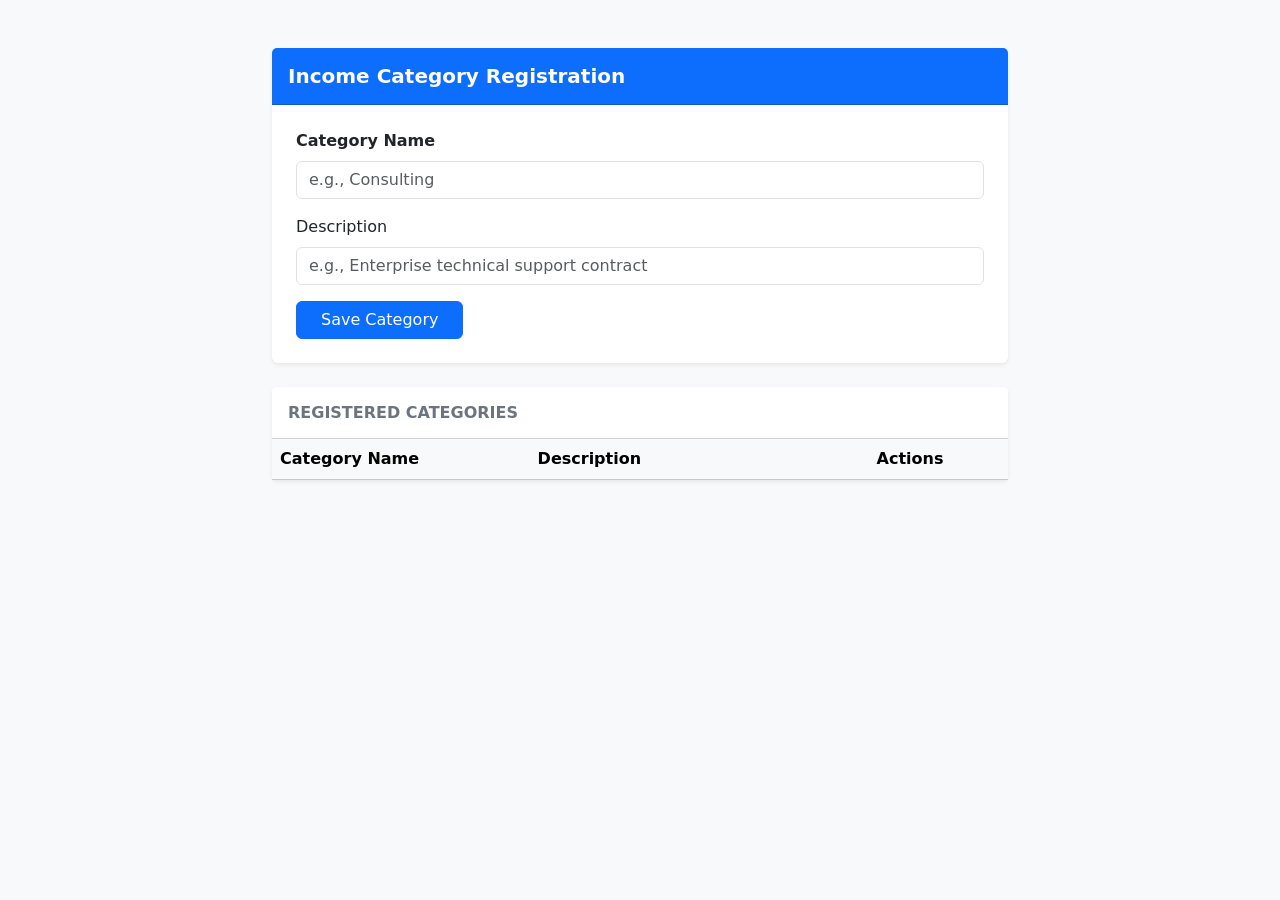
==== index.html @ abf00559 "update updater" ====
<!DOCTYPE html>
<html lang="en">
<head>
<meta charset="UTF-8">
<meta name="viewport" content="width=device-width, initial-scale=1.0">
<title>Enterprise Income Tracker</title>
<!-- Bootstrap 5 CDN -->
<link rel="stylesheet"
href="https://cdn.jsdelivr.net/npm/bootstrap@5.3.2/dist/css/bootstrap.min.css">
<link rel="stylesheet" href="style.css">
</head>
<body class="bg-light py-5">
<main class="container">
<div class="row justify-content-center">
<div class="col-lg-8">
<!-- Registration Card -->
<div class="card shadow-sm border-0 mb-4">
<div class="card-header bg-primary text-white py-3">
<h1 class="h5 mb-0 fw-bold">Income Category Registration</h1>
</div>
<div class="card-body p-4">
<form id="categoryForm">
<div class="mb-3">
<label for="txtCatName" class="form-label fw-semibold">Category
Name</label>
<input type="text" id="txtCatName" class="form-control"
placeholder="e.g., Consulting" required>
</div>
<div class="mb-3">

<label for="txtCatDesc" class="form-label fw-
semibold">Description</label>

<input type="text" id="txtCatDesc" class="form-control"
placeholder="e.g., Enterprise technical support contract" required>
</div>

<button type="button" id="btnAdd" class="btn btn-primary px-4 fw-
semibold">Save Category</button>

</form>
</div>
</div>
<!-- Ledger Table Card -->

<div class="card shadow-sm border-0">
<div class="card-header bg-white py-3">
<h2 class="h6 mb-0 text-secondary fw-bold text-uppercase">Registered
Categories</h2>
</div>
<div class="table-responsive">
<table class="table table-hover align-middle mb-0">
<thead class="table-light">
<tr>
<th scope="col" class="w-35">Category Name</th>
<th scope="col">Description</th>
<!-- New column header to hold the Delete button for each row -->
<th scope="col" class="text-center">Actions</th>
</tr>
</thead>
<tbody id="listIncomeCat">
<!-- Dynamic rows injected here via JavaScript -->
</tbody>
</table>
</div>
</div>
</div>
</div>
</main>
<script src="app.js"></script>
</body>
</html>
---- style.css ----
body {

font-family: system-ui, -apple-system, BlinkMacSystemFont, "Segoe UI", Roboto, sans-
serif;

}
.table th.w-35 {
width: 35%;
}
.form-control:focus {
border-color: #0d6efd;
box-shadow: 0 0 0 0.25rem rgba(13, 110, 253, 0.15);
}
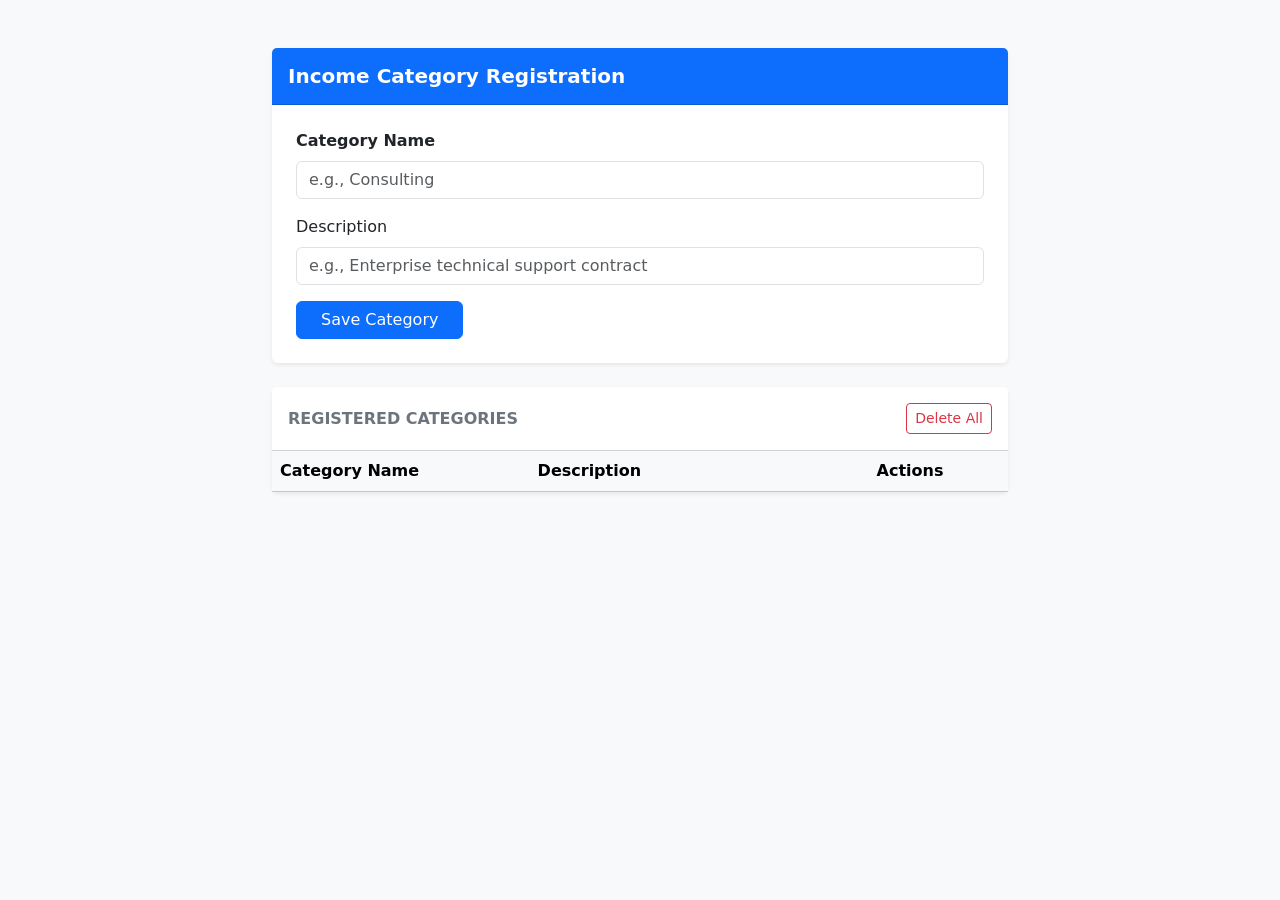
==== commit b0b8bb44: "added delete all" ====
--- a/index.html
+++ b/index.html
@@ -1,40 +1,63 @@
+<!-- Tells the browser this is an HTML5 document -->
 <!DOCTYPE html>
+<!-- Root element of the page; lang="en" tells browsers/screen readers the page is in English -->
 <html lang="en">
 <head>
+<!-- Sets the character encoding so text and symbols display correctly -->
 <meta charset="UTF-8">
+<!-- Makes the page resize/scale properly on phones and tablets -->
 <meta name="viewport" content="width=device-width, initial-scale=1.0">
+<!-- Text shown on the browser tab -->
 <title>Enterprise Income Tracker</title>
 <!-- Bootstrap 5 CDN -->
+<!-- Loads Bootstrap's CSS from the internet so we can use its ready-made styles/classes -->
 <link rel="stylesheet"
 href="https://cdn.jsdelivr.net/npm/bootstrap@5.3.2/dist/css/bootstrap.min.css">
+<!-- Loads our own custom stylesheet for any extra tweaks -->
 <link rel="stylesheet" href="style.css">
 </head>
+<!-- bg-light = light gray page background, py-5 = padding on top and bottom -->
 <body class="bg-light py-5">
+<!-- container centers content and adds side margins (Bootstrap layout helper) -->
 <main class="container">
+<!-- row + justify-content-center: centers the column horizontally -->
 <div class="row justify-content-center">
+<!-- col-lg-8: on large screens, this column takes up 8 of 12 grid units -->
 <div class="col-lg-8">
 <!-- Registration Card -->
+<!-- card = boxed container with shadow-sm (soft shadow), border-0 (no border), mb-4 (margin below) -->
 <div class="card shadow-sm border-0 mb-4">
+<!-- Blue header bar for the card, white text, padding top/bottom -->
 <div class="card-header bg-primary text-white py-3">
+<!-- h5 sized heading, fw-bold makes the text bold -->
 <h1 class="h5 mb-0 fw-bold">Income Category Registration</h1>
 </div>
+<!-- Padded inner area of the card that holds the form -->
 <div class="card-body p-4">
+<!-- The form that holds our two inputs and the Save button -->
 <form id="categoryForm">
+<!-- mb-3 adds spacing below this input group -->
 <div class="mb-3">
+<!-- Label text linked to the txtCatName input via "for" -->
 <label for="txtCatName" class="form-label fw-semibold">Category
 Name</label>
+<!-- Text box where the user types the category name; "required" is a basic HTML check -->
 <input type="text" id="txtCatName" class="form-control"
 placeholder="e.g., Consulting" required>
 </div>
 <div class="mb-3">
 
+<!-- Label text linked to the txtCatDesc input -->
 <label for="txtCatDesc" class="form-label fw-
 semibold">Description</label>
 
+<!-- Text box where the user types the description -->
 <input type="text" id="txtCatDesc" class="form-control"
 placeholder="e.g., Enterprise technical support contract" required>
 </div>
 
+<!-- type="button" (not "submit") so clicking it doesn't reload the page; -->
+<!-- JavaScript listens for clicks on this button by its id "btnAdd" -->
 <button type="button" id="btnAdd" class="btn btn-primary px-4 fw-
 semibold">Save Category</button>
 
@@ -43,21 +66,36 @@
 </div>
 <!-- Ledger Table Card -->
 
+<!-- Second card that displays the list of saved categories -->
 <div class="card shadow-sm border-0">
-<div class="card-header bg-white py-3">
+<!-- White header bar for this card -->
+<!-- d-flex + justify-content-between: puts the heading on the left and the button on the right -->
+<div class="card-header bg-white py-3 d-flex justify-content-between align-items-center">
+<!-- Small uppercase gray heading -->
 <h2 class="h6 mb-0 text-secondary fw-bold text-uppercase">Registered
 Categories</h2>
+<!-- New button that clears every row in the table at once; -->
+<!-- JavaScript listens for clicks on this button by its id "btnDeleteAll" -->
+<button type="button" id="btnDeleteAll" class="btn btn-outline-danger btn-sm">
+  Delete All
+</button>
 </div>
+<!-- table-responsive lets the table scroll sideways on small screens instead of breaking -->
 <div class="table-responsive">
+<!-- table-hover highlights a row when you mouse over it; align-middle centers cell content vertically -->
 <table class="table table-hover align-middle mb-0">
+<!-- table-light gives the header row a light gray background -->
 <thead class="table-light">
 <tr>
+<!-- Column header for the category name; w-35 sets its width to 35% -->
 <th scope="col" class="w-35">Category Name</th>
+<!-- Column header for the description -->
 <th scope="col">Description</th>
 <!-- New column header to hold the Delete button for each row -->
 <th scope="col" class="text-center">Actions</th>
 </tr>
 </thead>
+<!-- Empty <tbody> with an id; JavaScript inserts new <tr> rows in here -->
 <tbody id="listIncomeCat">
 <!-- Dynamic rows injected here via JavaScript -->
 </tbody>
@@ -67,6 +105,7 @@
 </div>
 </div>
 </main>
+<!-- Loads our JavaScript file at the end of the body so the HTML above loads first -->
 <script src="app.js"></script>
 </body>
-</html>
+</html>
